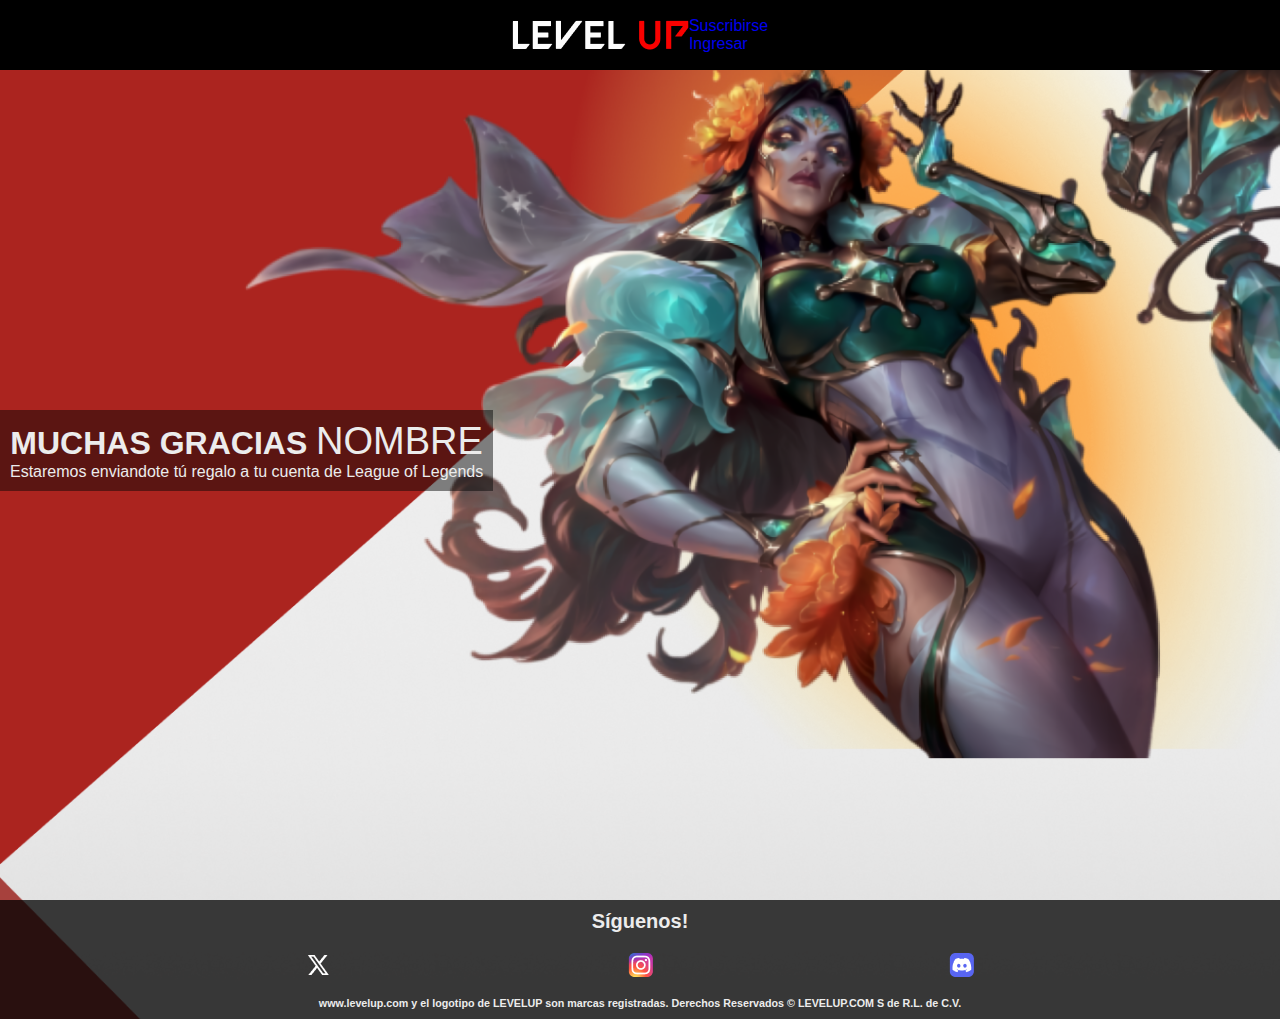
==== fdb.html @ a026b356 "Add files via upload" ====
<html>
    <head>
        <!-- Datos "Invisibles" -->
        <title>Ejercicio 3</title>
        <meta chartset ="utf-8">
        <meta name="language" content="es"> 
        <link rel="stylesheet" href="estilos.css"/>
        <script defer src="java.js" ></script>
        <script src="https://cdnjs.cloudflare.com/ajax/libs/twitter-bootstrap/4.6.0/js/bootstrap.min.js"></script>
        <meta name="viewport" content="width=device-width,initial-scale=1">


    </head>

    <body>
        <!-- Datos Visibles -->
        <header class="header">
            <div class="menu-contenedor">
                <a href="https://www.levelup.com" class="levelup"> <img src="img/lvlup.png" class="logo"> </a>
                <!-- <input type="checkbox" id="menu"> -->
                <label for="menu">
                    <img src="#" class="logo" alt="">
                </label>
                <nav>
                    <ul>
                        <li><a href="https://www.levelup.com/user/register">Suscribirse</a></li>
                        <li><a href="https://www.levelup.com/user/login">Ingresar</a></li>
                    </ul>
                </nav>
            </div>

        </header>

        <main class="main">
             <div class="main-contenedor">                
            <h1 id="title">MUCHAS GRACIAS <span id="name-placeholder">NOMBRE</span></h1>
            <p id="prr">
                Estaremos enviandote tú regalo 
                a tu cuenta de League of Legends
            </p>
        
            </div>
        </main>

        <footer class="footer">
            <div class="footer contenedor">
                <h3 id="title-footer">Síguenos!</h3>
                <div class="link">
                    <a href="https://twitter.com/LevelUpCom"> <img src="img/f1.png" alt=""></a>
                    <a href="https://www.instagram.com/levelupcom/"> <img src="img/f2.png" alt=""></a>
                    <a href="https://discord.com/invite/bJcyjh8"> <img src="img/f3.png" alt=""></a>
                </div>  
                <h6 id="fin"> www.levelup.com y el logotipo de LEVELUP son marcas registradas.
                    Derechos Reservados © LEVELUP.COM S de R.L. de C.V.</h6>
            </div>
        </footer>

<!--         <script src="https://code.jquery.com/jquery-3.5.1.min.js"></script>
        <script src="https://cdn.jsdelivr.net/npm/@popperjs/core@2.5.4/dist/umd/popper.min.js"></script>
        <script src="https://stackpath.bootstrapcdn.com/bootstrap/4.5.2/js/bootstrap.min.js"></script>
 -->        <script defer src="java.js" ></script>

    </body>


</html>
---- estilos.css ----
*{
    margin: 0;
    padding: 0;
    box-sizing: border-box;
    text-decoration: none;
    list-style: none;
    vertical-align: baseline;
    
}

:root {
    --negro: #000000;
    --seccion:#000000c0;
    --blanco: #ececec;
    --sombra-ppal: #a1a1a1;
    --sombra-sec: #ffffff;
    --borde-negro: #00000050;
    --marcado: rgb(127, 195, 255);
    --acento: #AB241F;
}

section{
    
    width: 100%;
    margin-bottom: 50px;
    background-color: var(--seccion);
}



html{

   background-image: url(img/fondo.png);
   background-size:cover;
   background-repeat: no-repeat;
   max-width: 100%;
   margin: 0 auto;
   color: var(--blanco);
   
}

header{
       
    background-color: var(--negro);
    padding: 10px;
    /* width: 90hv; */
    position: absolute;
    top: 0;
    left: 0;
    right: 0;
    display: flex;
    align-items: center;
    justify-content: space-around;
}


.menu-contenedor{
    background-color: var(--seccion);
    height: 50px;
    display: flex;
    flex-direction: row;
    justify-content: space-between;
    align-items: center;
}

.menmu-contener .menu .navbar ul li {
    position: relative;
    float: left;
}

.menu .navbar ul li a{
    color: var(--blanco);
    font-size: 18px;
    padding: 10%;
    display: block;
}



.main{
    height: 100%;
    background-image: url(img/bg.png);
    background-position: top;
    background-size:cover;
    background-repeat: no-repeat;
    display: flex;
    flex-direction: column;
    flex-wrap: nowrap;
    justify-content: space-evenly;
    align-items: flex-start;
    min-height: 70vh;
    overflow: hidden;
}

.main .main-contenedor{
    color: var(--blanco);
    background-color: #0707077c;
    padding: 10px;
    
}

.main .btn1{
   
    display: inline-block;
    align-items: start;
    cursor: pointer;
    font-size: 30px;
    color: var(--blanco);
    box-shadow: 1px 1px 0 var(--seccion);
    background-color: var(--acento);
    width: 300px;
    height: 70px;
    margin: 5%;
    padding: 10px;
}

.cursiva{
    font-weight: 300;
    font-style: italic;
    
}

.ttp{
    font-size: 40px ;
    text-align: left;
    
}
.prr{
    font-size: 20px;
    line-height: 35px;
}

#title2{

    font-weight: bolder;
    font-size: 35px;
    justify-self: center;
    grid-area: header;
    margin-top: 5px;
    padding: 10px; 
}


.contenedor-seccion2 .txt{
    
    justify-self: center;
    font-weight: 300;
    grid-area: sidebar;
    margin-top: 150px;
    margin-right: 40px;
    font-size: 30px;

}

.contenedor-seccion2 .imgseccion2{
    
    justify-self: center;
    grid-area: main;
    padding: 10px;
}


.contenedor-seccion2{
    width: 100%;
    height: 100%;
    display: grid;
    grid-template-columns: 5% 50% 5% 40%;
    grid-template-rows: 10% 50% 10%;
    grid-template-areas: 
    "header header header header"
    ". main . sidebar"
    ". . . ."    
    ;
}
 


.carrusel{

    position: relative;
    padding: 10px;
    color: var(--blanco);
    overflow: hidden;
    
}
.carrtitl{
    padding: 10px;
}

.grande{

    /* width: 100%; */
    display: flex; 
    transition: transform 0.5s ease;
    /* flex-flow: row nowrap; */
    /* justify-content: center; */
    /* align-items: center; */

}

.carrusel-item{
    min-width: 100%;
}

.carrusel .img{

    padding-left: 25%;

    object-fit: contain;
    max-width: 100%;
    height: auto;
   
}

.btn-anterior, .btn-siguiente{

    position: absolute;
    top: 50%;
    transform: translateY(-50%);
    background: none;
    border: none;
    cursor: pointer;
}

.btn-anterior {
    left: 10px;
}

.btn-siguiente {
    right: 10px;
} 

.carousel-item img {
    max-height: 400px;
    object-fit: cover;
}

.bullet-contenedor{

    width: 100%;
    height: 100%;
    display: grid;
    grid-template-columns: 7% 25% 7% 25% 7% 25% 7%;
    grid-template-rows: 30% 50% 30%;
    grid-template-areas: 
    ". header header header header header ."
    ". b1 . b2 . b3 ."
    ". . . . . . ."    
    ;
} 

.bullet-contenedor .bulltitle{
    grid-area: header;
    padding-top: 50px;

}

.bullet-contenedor .bull1{
    grid-area: b1;

}

.bullet-contenedor .bull2{
    grid-area: b2;
}

.bullet-contenedor .bull3{
    grid-area: b3;
    
}

.bullet-contenedor .textb{
    font-size: 20px;
    padding: 20px;
}


#formulario{

    display: block;
    width: 100%;
    max-width: 100%; 
    margin-top: 20px; 
    margin-bottom: 20px;
    padding: 20px; 
      

}

input[type="submit"]{

    cursor: pointer;
    font-size: 30px;
    color: var(--blanco);
    box-shadow: 1px 1px 0 var(--seccion);
    background-color: var(--acento);
    width: 300px;    
    height: 70px;
    margin: 20px auto 0 auto;
    padding: 10px;
    display: block;
    font-size: 25px;

}

input[type="text"], input[type="email"]{
    
    width: 80%;
    max-width: 80%;
    height: 60px; 
    min-height: 40px;
    margin-bottom: 20px;
    margin-left: auto; 
    margin-right: auto; 
    padding: 10px;
    display: block; 
    box-sizing: border-box; 
    font-size: 20px;
}

h1, h2, h3, h4, h5, h6{
    font-family: sans-serif;
    text-align: center;
}

h2{
    font-size: 30px;
}

p, a, li{
    font-family: Arial;
}

.link{
    background-color: var(--seccion);
    display: flex;
    flex-direction: row;
    justify-content: space-evenly;
    align-items: center;
    padding: 10px;
    width: 90hv;
    
}

#title-footer{
    background-color: var(--seccion);
    color: var(--blanco);
    padding: 10px;
    font-size: 20px;
    text-align: center;
    align-items: center;
}

#fin{

    width: 100%;
    background-color: var(--seccion);
    color: var(--blanco);
    padding: 10px;
    text-align: center;
    align-items: center;

}

#name-placeholder{
    font-size: 38;
    font-weight: 300;

}



@media (max-width: 768px) {

    h1, h2, h3, h4, h5, h6{

        font-family: sans-serif;    
        text-align: center;
        font-size: 10px;
    
    }
    
    p, a, li{
    
        font-family: Arial;
    
    }
    
    
    .contenedor-seccion2 {
       
        height: 100%;
        grid-template-columns: 100%;
        grid-template-rows: 10% 20% 30%;
        grid-template-areas: 
            "header"
            "main"
            "footer"
        ;
    }

    .contenedor-seccion2 .imgseccion2 img {
        max-width: 100%;
        height: auto;
    }

    .contenedor-seccion2 .txt {

        grid-area: footer;
        margin-left: 10px;
        margin-right: 10px;
        padding: 50px;
        font-size: 20px;

    }

    .contenedor-seccion2 .imgseccion2 {
        
        grid-area: main;
        margin-left: 30px;
        margin-right: 30px;
        margin-top: 35px;
        padding: 10px;
    }

    #title2 {
        font-size: 28px;
    }

    .bullet-contenedor {

        height: 220%;
        grid-template-columns: 100%;
        grid-template-rows: auto auto auto auto;
        grid-template-areas: 
            "header"
            "b1"
            "b2"
            "b3"
            "footer";
    }

    .bullet-contenedor .bull1 {
        
        grid-area: b1;
        text-align: center;
        
    }

    .bullet-contenedor .bull2 {
        
        grid-area: b2;
        text-align: center;
    }

    .bullet-contenedor .bull3 {

        grid-area: b3;
        text-align: center;
    }

    .carrusel .img{
    padding: 10px;
    
    }

    .btn-anterior, .btn-siguiente{
   
        position: absolute;
        top: 60%;
    }

    .carrusel .btn-anterior img{
        max-width: 50%;
        height: auto;
    }

    .carrusel .btn-siguiente img{
        max-width: 50%;
        height: auto;
    }

    
}

@media (min-width: 768px) and (max-width: 1024px) {
    .contenedor-seccion2 {
        height: 120%;
        grid-template-columns: 100%;
        grid-template-rows: 10% 30% 30% 10%;
        grid-template-areas: 
            "header"
            "main"
            "side"
            "footer"
        ;
    }

    .contenedor-seccion2 .txt {
        display: grid;
        grid-area: side;
        align-self: center;
        justify-self: center;
        margin-top: 400px;
        margin-left: 40px;
        margin-right: 40px;
        padding: 50px;
        font-size: 28px;
    }

    .contenedor-seccion2 .imgseccion2 {
        margin-top: 20px;
        padding: 10px;
        text-align: center; /* Center align the image*/
        }

    .contenedor-seccion2 .imgseccion2 img {
        max-width: 90%;
        height: auto;
    }

    #title2 {
        font-size: 30px;
    }

    .bullet-contenedor {

        height: 200%;
        grid-template-columns: 100%;
        grid-template-rows: auto auto auto;
        grid-template-areas: 
            "header"
            "b1"
            "b2"
            "b3";
    }

    .bullet-contenedor .bull1 {
        
        grid-area: b1;
        text-align: center; 
    }

    .bullet-contenedor .bull2 {
        
        grid-area: b2;
        text-align: center;
    }

    .bullet-contenedor .bull3 {

        grid-area: b3;
        text-align: center;
    }

    .carrusel .img{
        
        margin-left: 0;
        margin-right: 50%;
    
    }

    .btn-anterior, .btn-siguiente{
   
        position: absolute;
        top: 50%;
    }

    .carrusel .btn-anterior img{
        max-width: 80%;
        height: auto;
    }

    .carrusel .btn-siguiente img{
        max-width: 80%;
        height: auto;
    }


}
 
/* @media (min-width: 1024px) {
    .contenedor-seccion2 {
        height: 120%;
        grid-template-columns: 100%;
        grid-template-rows: 10% 30% 30% 10%;
        grid-template-areas: 
            "header"
            "main"
            "side"
            "footer"
        ;
    }

    .contenedor-seccion2 .txt {
        display: grid;
        grid-area: side;
        align-self: center;
        justify-self: center;
        margin-top: 500px;
        margin-left: 40px;
        margin-right: 40px;
        padding: 50px;
        font-size: 28px;
    }

    .contenedor-seccion2 .imgseccion2 {
        margin-top: 20px;
        padding: 10px;
        text-align: center; /* Center align the image 
    }

    .contenedor-seccion2 .imgseccion2 img {
        max-width: 90%;
        height: auto;
    }

    #title2 {
        font-size: 30px;
    }

    .bullet-contenedor {

        height: 200%;
        grid-template-columns: 100%;
        grid-template-rows: auto auto auto;
        grid-template-areas: 
            "header"
            "b1"
            "b2"
            "b3";
    }

    .bullet-contenedor .bull1 {
        
        grid-area: b1;
        text-align: center; 
    }

    .bullet-contenedor .bull2 {
        
        grid-area: b2;
        text-align: center;
    }

    .bullet-contenedor .bull3 {

        grid-area: b3;
        text-align: center;
    }

    .carrusel .img{

        padding: 3%;        
        margin-left: 10%;
    }

    .btn-anterior, .btn-siguiente{
   
        position: absolute;
        top: 50%;
    }

} */
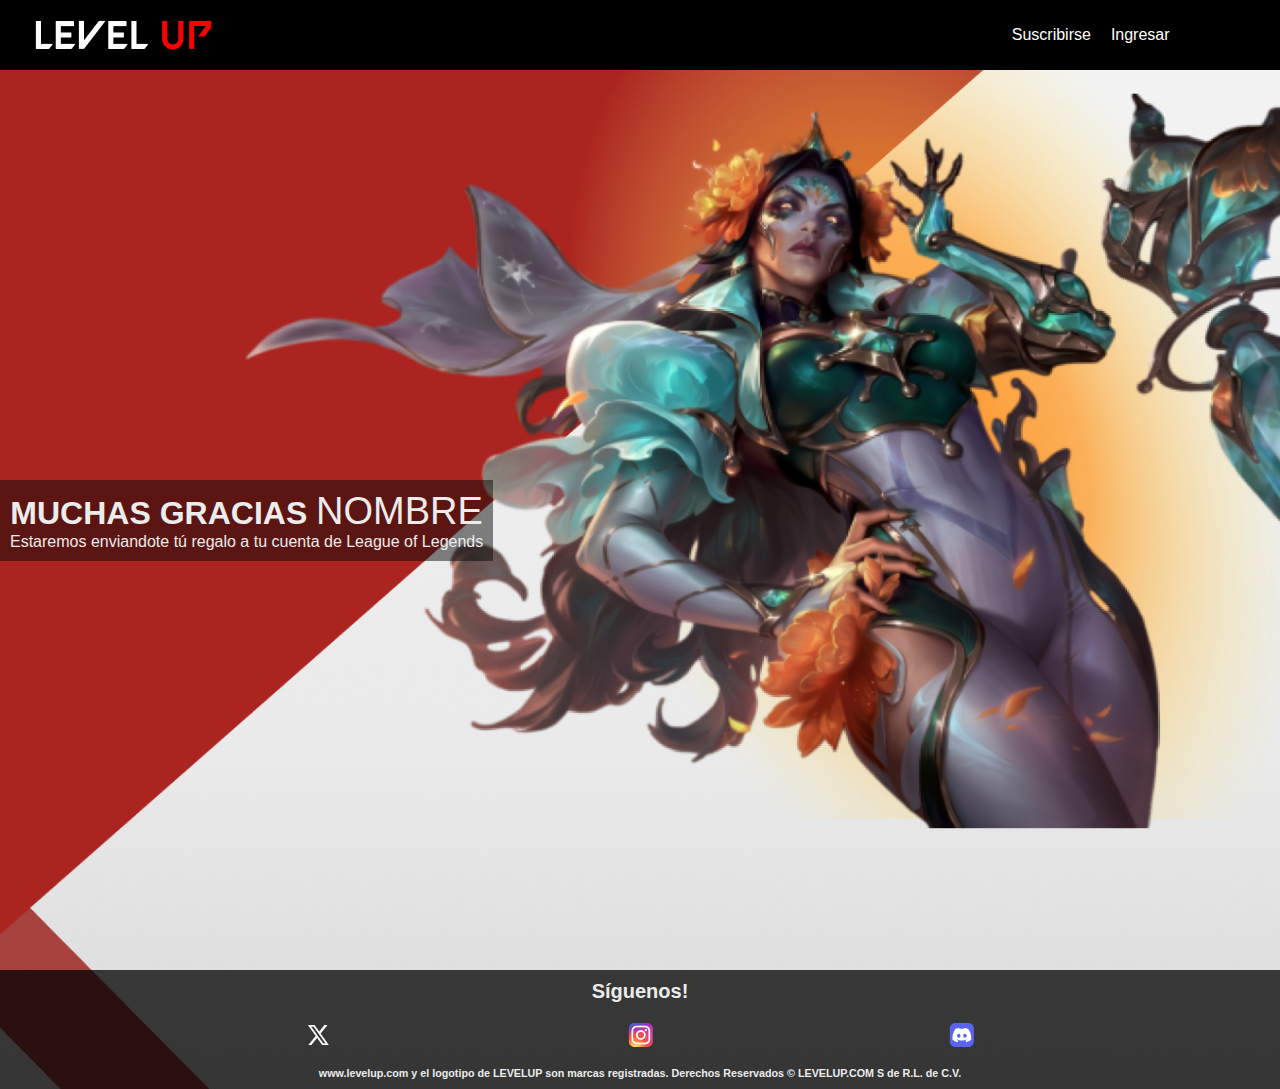
==== commit 049099ff: "Add files via upload" ====
--- a/fdb.html
+++ b/fdb.html
@@ -16,16 +16,14 @@
         <!-- Datos Visibles -->
         <header class="header">
             <div class="menu-contenedor">
-                <a href="https://www.levelup.com" class="levelup"> <img src="img/lvlup.png" class="logo"> </a>
-                <!-- <input type="checkbox" id="menu"> -->
-                <label for="menu">
-                    <img src="#" class="logo" alt="">
-                </label>
-                <nav>
-                    <ul>
-                        <li><a href="https://www.levelup.com/user/register">Suscribirse</a></li>
-                        <li><a href="https://www.levelup.com/user/login">Ingresar</a></li>
-                    </ul>
+                <nav class="navbar">
+                    <div class="levelup">
+                    <a href="https://www.levelup.com"> <img src="img/lvlup.png"> </a>
+                    </div>
+                    <div class="menu">
+                        <a href="https://www.levelup.com/user/register" class="link1">Suscribirse</a></li>
+                        <a href="https://www.levelup.com/user/login" class="link1">Ingresar</a></li>
+                    </div>
                 </nav>
             </div>
 
--- a/estilos.css
+++ b/estilos.css
@@ -43,38 +43,47 @@
        
     background-color: var(--negro);
     padding: 10px;
-    /* width: 90hv; */
-    position: absolute;
-    top: 0;
-    left: 0;
-    right: 0;
-    display: flex;
-    align-items: center;
-    justify-content: space-around;
-}
-
+    padding-right: 3%;
+    
+    
+}
 
 .menu-contenedor{
+    padding-top: 10px;
     background-color: var(--seccion);
-    height: 50px;
+    height: 50px;   
+    
+}
+
+.menu-contenedor .navbar{
+    margin-left: 2%;
+    margin-right: 3%;
     display: flex;
     flex-direction: row;
     justify-content: space-between;
     align-items: center;
-}
-
-.menmu-contener .menu .navbar ul li {
-    position: relative;
-    float: left;
-}
-
-.menu .navbar ul li a{
-    color: var(--blanco);
-    font-size: 18px;
-    padding: 10%;
-    display: block;
-}
-
+   
+}
+
+.menu-contenedor .menu{
+
+    margin-right: 3%;
+    display: flex;
+    flex-direction: row;
+    justify-content: space-between;
+    align-items: center;
+   
+}
+
+.link1 {
+    color: white;
+    margin-left: 20px;
+    transition: color 0.3s;
+
+}
+.link1:hover{
+    color:var(--acento);
+}
 
 
 .main{
@@ -93,6 +102,7 @@
 }
 
 .main .main-contenedor{
+    
     color: var(--blanco);
     background-color: #0707077c;
     padding: 10px;
@@ -121,11 +131,13 @@
 }
 
 .ttp{
+    padding-left: 1%;
     font-size: 40px ;
     text-align: left;
     
 }
 .prr{
+    padding-left: 1%;
     font-size: 20px;
     line-height: 35px;
 }
@@ -343,6 +355,7 @@
 }
 
 #title-footer{
+    width: 100%;
     background-color: var(--seccion);
     color: var(--blanco);
     padding: 10px;
@@ -372,20 +385,9 @@
 
 @media (max-width: 768px) {
 
-    h1, h2, h3, h4, h5, h6{
-
-        font-family: sans-serif;    
-        text-align: center;
-        font-size: 10px;
-    
-    }
-    
-    p, a, li{
-    
-        font-family: Arial;
-    
-    }
-    
+    .menu-contenedor{
+        margin-right: 20px;    
+    }
     
     .contenedor-seccion2 {
        
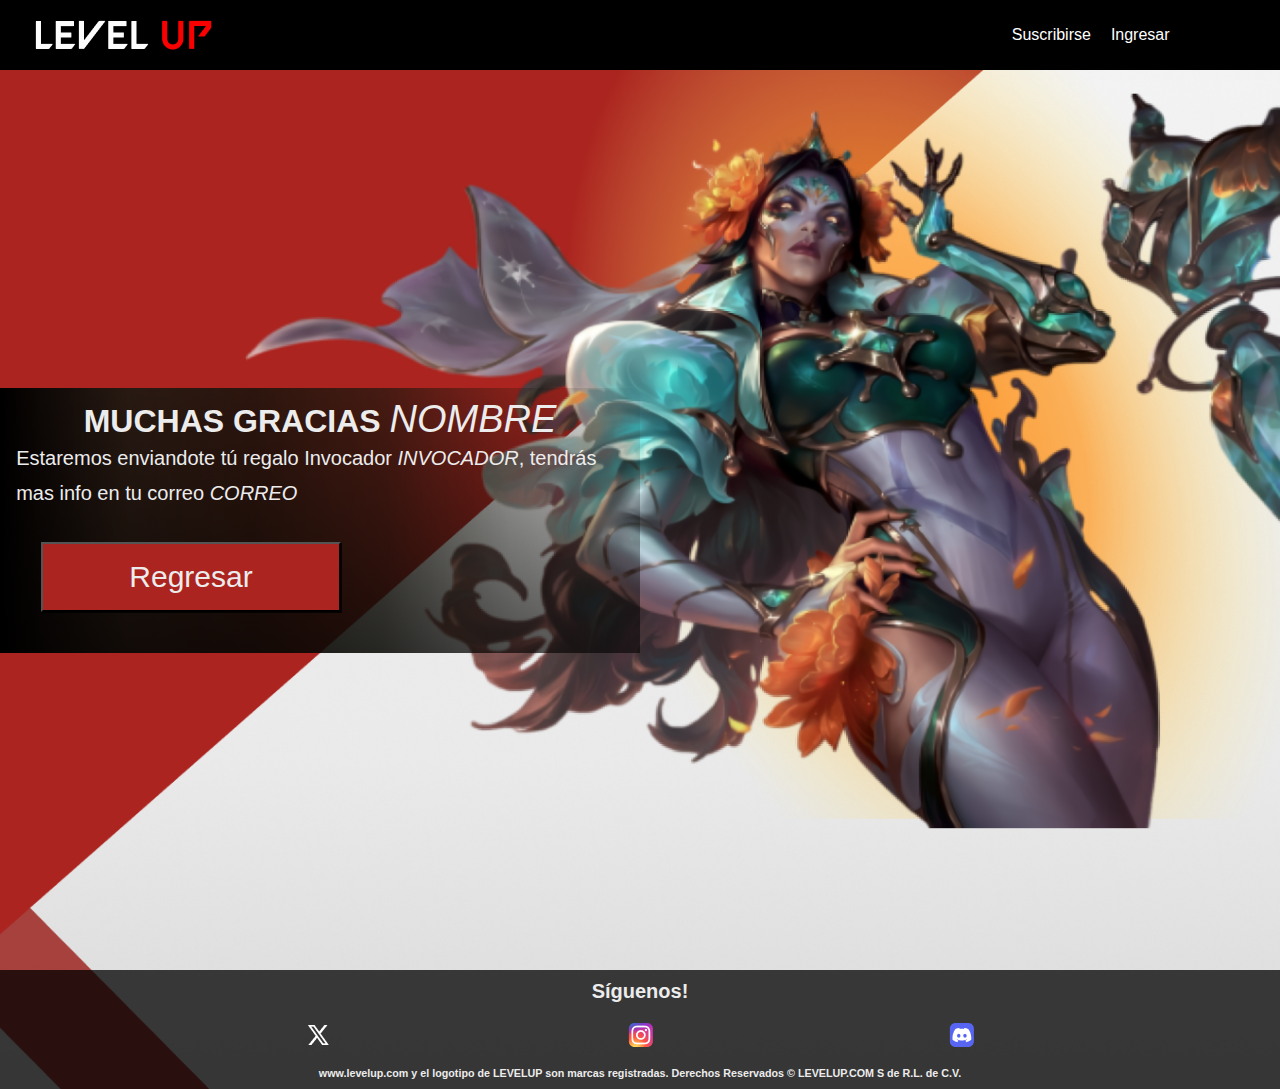
==== commit 1e0ffb37: "Add files via upload" ====
--- a/fdb.html
+++ b/fdb.html
@@ -8,7 +8,6 @@
         <script defer src="java.js" ></script>
         <script src="https://cdnjs.cloudflare.com/ajax/libs/twitter-bootstrap/4.6.0/js/bootstrap.min.js"></script>
         <meta name="viewport" content="width=device-width,initial-scale=1">
-
 
     </head>
 
@@ -31,11 +30,12 @@
 
         <main class="main">
              <div class="main-contenedor">                
-            <h1 id="title">MUCHAS GRACIAS <span id="name-placeholder">NOMBRE</span></h1>
-            <p id="prr">
+            <h1 class="title">MUCHAS GRACIAS <span id="name-placeholder" class="cursiva">NOMBRE</span></h1>
+            <p class="prr">
                 Estaremos enviandote tú regalo 
-                a tu cuenta de League of Legends
+                Invocador <span id="invocador-placeholder" class="cursiva">INVOCADOR</span>, tendrás mas info en tu correo <span id="email-placeholder" class="cursiva">CORREO</span>
             </p>
+            <button id="btnRegresar" class="btn1"> Regresar</a> </button>
         
             </div>
         </main>
--- a/estilos.css
+++ b/estilos.css
@@ -50,7 +50,7 @@
 
 .menu-contenedor{
     padding-top: 10px;
-    background-color: var(--seccion);
+    
     height: 50px;   
     
 }
@@ -95,17 +95,25 @@
     display: flex;
     flex-direction: column;
     flex-wrap: nowrap;
-    justify-content: space-evenly;
-    align-items: flex-start;
+    justify-content: center;
+    align-items: left;
     min-height: 70vh;
     overflow: hidden;
+    z-index: 2;
 }
 
 .main .main-contenedor{
     
     color: var(--blanco);
-    background-color: #0707077c;
-    padding: 10px;
+    width: 50%;
+    background-image: linear-gradient(to top,rgba(0, 0, 0, 0.573), transparent), url(img/fnmain.png);      
+    background-size:cover;
+    background-repeat: no-repeat;
+    padding: 10px;
+    display: flex;
+    flex-direction: column;
+    justify-content: center;
+    align-items: left;
     
 }
 
@@ -122,6 +130,7 @@
     height: 70px;
     margin: 5%;
     padding: 10px;
+  
 }
 
 .cursiva{
@@ -134,12 +143,21 @@
     padding-left: 1%;
     font-size: 40px ;
     text-align: left;
+    display: flex;
+    flex-direction: column;
+    align-content: left;
+    justify-content: left;
+ 
     
 }
 .prr{
     padding-left: 1%;
     font-size: 20px;
     line-height: 35px;
+    text-align: left;
+    align-items: center;
+    justify-content: center;
+ 
 }
 
 #title2{
@@ -286,6 +304,9 @@
     padding: 20px;
 }
 
+.txtform{
+    margin-bottom: 20px;
+}
 
 #formulario{
 
@@ -385,13 +406,53 @@
 
 @media (max-width: 768px) {
 
-    .menu-contenedor{
-        margin-right: 20px;    
+    .main{
+        height: 80%;
+        background-image: url(img/bg.png);
+        background-position: top;
+        background-size:cover;
+        background-repeat: no-repeat;
+        display: flex;
+        flex-direction: column;
+        flex-wrap: nowrap;
+        justify-content: flex-end;
+        align-items: flex-start;
+        min-height: 70vh;
+        overflow: hidden;
+        z-index: 2;
+    }
+    
+    .main .main-contenedor{
+        
+        color: var(--blanco);
+        width: 100%;
+        background-image: linear-gradient(to top,rgba(0, 0, 0, 0.573), transparent), url(img/fnmain.png);      
+        background-size:cover;
+        background-repeat: no-repeat;
+        padding: 10px;
+        display: flex;
+        flex-direction: column;
+        justify-content: flex-end;
+        align-items: left;
+        
+    }
+
+
+    .menu-contenedor .navbar .levelup img{
+        max-width: 120%;
+        height: auto;
+
+    }
+
+    .menu-contenedor .navbar .menu{
+        margin-left: 20px;
+        padding: 10;
+            
     }
     
     .contenedor-seccion2 {
        
-        height: 100%;
+        height: 70%;
         grid-template-columns: 100%;
         grid-template-rows: 10% 20% 30%;
         grid-template-areas: 
@@ -402,16 +463,18 @@
     }
 
     .contenedor-seccion2 .imgseccion2 img {
+        margin-top: 20px;
         max-width: 100%;
         height: auto;
     }
 
     .contenedor-seccion2 .txt {
-
+        
         grid-area: footer;
         margin-left: 10px;
         margin-right: 10px;
-        padding: 50px;
+        padding: 2%;
+        padding-top: 30px;
         font-size: 20px;
 
     }
@@ -421,11 +484,12 @@
         grid-area: main;
         margin-left: 30px;
         margin-right: 30px;
-        margin-top: 35px;
+        margin-top: 5%;
         padding: 10px;
     }
 
     #title2 {
+        padding-top: 40px;
         font-size: 28px;
     }
 
@@ -581,7 +645,7 @@
 
 }
  
-/* @media (min-width: 1024px) {
+/* @media (min-width: 1024px) and (max-width: 1440px) {
     .contenedor-seccion2 {
         height: 120%;
         grid-template-columns: 100%;
@@ -609,7 +673,7 @@
     .contenedor-seccion2 .imgseccion2 {
         margin-top: 20px;
         padding: 10px;
-        text-align: center; /* Center align the image 
+        text-align: center; 
     }
 
     .contenedor-seccion2 .imgseccion2 img {
@@ -654,7 +718,7 @@
     .carrusel .img{
 
         padding: 3%;        
-        margin-left: 10%;
+        margin-left: 9%;
     }
 
     .btn-anterior, .btn-siguiente{
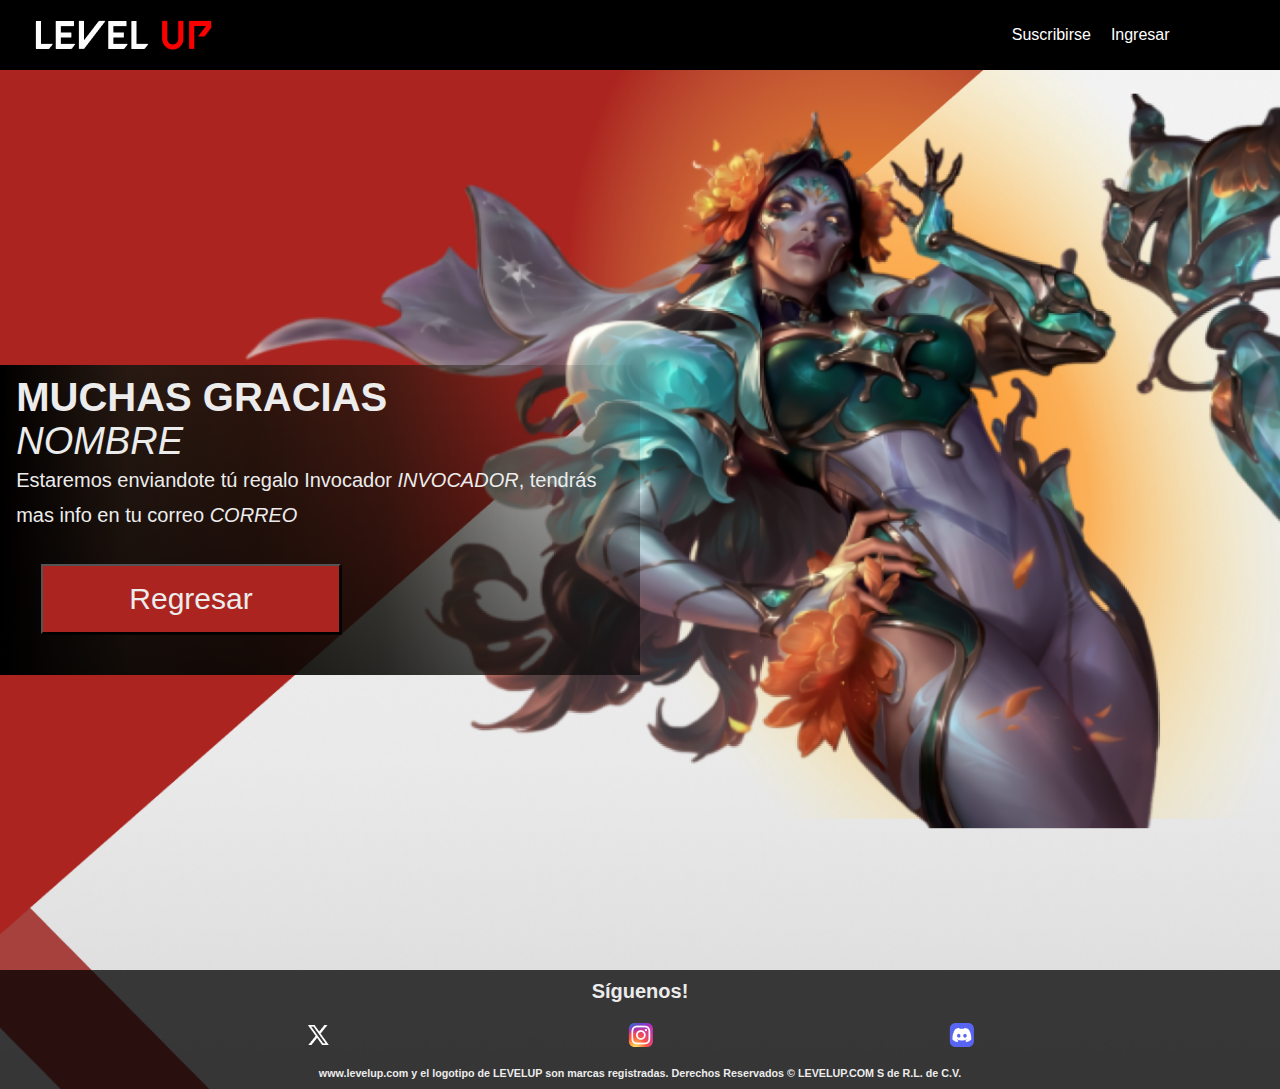
==== commit 369784a7: "Add files via upload" ====
--- a/fdb.html
+++ b/fdb.html
@@ -4,7 +4,7 @@
         <title>Ejercicio 3</title>
         <meta chartset ="utf-8">
         <meta name="language" content="es"> 
-        <link rel="stylesheet" href="estilos.css"/>
+        <link rel="stylesheet" href="estilo2.css"/>
         <script defer src="java.js" ></script>
         <script src="https://cdnjs.cloudflare.com/ajax/libs/twitter-bootstrap/4.6.0/js/bootstrap.min.js"></script>
         <meta name="viewport" content="width=device-width,initial-scale=1">
@@ -30,7 +30,7 @@
 
         <main class="main">
              <div class="main-contenedor">                
-            <h1 class="title">MUCHAS GRACIAS <span id="name-placeholder" class="cursiva">NOMBRE</span></h1>
+            <h1 class="ttp">MUCHAS GRACIAS <span id="name-placeholder" class="cursiva">NOMBRE</span></h1>
             <p class="prr">
                 Estaremos enviandote tú regalo 
                 Invocador <span id="invocador-placeholder" class="cursiva">INVOCADOR</span>, tendrás mas info en tu correo <span id="email-placeholder" class="cursiva">CORREO</span>
--- a/estilo2.css
+++ b/estilo2.css
@@ -0,0 +1,266 @@
+*{
+    margin: 0;
+    padding: 0;
+    box-sizing: border-box;
+    text-decoration: none;
+    list-style: none;
+    vertical-align: baseline;
+    
+}
+
+:root {
+    --negro: #000000;
+    --seccion:#000000c0;
+    --blanco: #ececec;
+    --sombra-ppal: #a1a1a1;
+    --sombra-sec: #ffffff;
+    --borde-negro: #00000050;
+    --marcado: rgb(127, 195, 255);
+    --acento: #AB241F;
+}
+
+section{
+    
+    width: 100%;
+    margin-bottom: 50px;
+    background-color: var(--seccion);
+}
+
+html{
+
+   background-image: url(img/fondo.png);
+   background-size:cover;
+   background-repeat: no-repeat;
+   max-width: 100%;
+   margin: 0 auto;
+   color: var(--blanco);
+   
+}
+
+header{
+       
+    background-color: var(--negro);
+    padding: 10px;
+    padding-right: 3%;
+    
+    
+}
+
+.menu-contenedor{
+    padding-top: 10px;
+    
+    height: 50px;   
+    
+}
+
+.menu-contenedor .navbar{
+    margin-left: 2%;
+    margin-right: 3%;
+    display: flex;
+    flex-direction: row;
+    justify-content: space-between;
+    align-items: center;
+   
+}
+
+.menu-contenedor .menu{
+
+    margin-right: 3%;
+    display: flex;
+    flex-direction: row;
+    justify-content: space-between;
+    align-items: center;
+   
+}
+
+.link1 {
+    color: white;
+    margin-left: 20px;
+    transition: color 0.3s;
+
+}
+.link1:hover{
+    color:var(--acento);
+}
+
+
+.main{
+    height: 100%;
+    background-image: url(img/bg.png);
+    background-position: top;
+    background-size:cover;
+    background-repeat: no-repeat;
+    display: flex;
+    flex-direction: column;
+    flex-wrap: nowrap;
+    justify-content: center;
+    align-items: left;
+    min-height: 70vh;
+    overflow: hidden;
+    z-index: 2;
+}
+
+.main .main-contenedor{
+    
+    color: var(--blanco);
+    width: 50%;
+    background-image: linear-gradient(to top,rgba(0, 0, 0, 0.573), transparent), url(img/fnmain.png);      
+    background-size:cover;
+    background-repeat: no-repeat;
+    padding: 10px;
+    display: flex;
+    flex-direction: column;
+    justify-content: center;
+    align-items: left;
+    
+}
+
+.main .btn1{
+   
+    display: inline-block;
+    align-items: start;
+    cursor: pointer;
+    font-size: 30px;
+    color: var(--blanco);
+    box-shadow: 1px 1px 0 var(--seccion);
+    background-color: var(--acento);
+    width: 300px;
+    height: 70px;
+    margin: 5%;
+    padding: 10px;
+  
+}
+
+.cursiva{
+    font-weight: 300;
+    font-style: italic;
+    
+}
+
+.ttp{
+    padding-left: 1%;
+    font-size: 40px ;
+    text-align: left;
+    display: flex;
+    flex-direction: column;
+    align-content: left;
+    justify-content: left;
+ 
+    
+}
+.prr{
+    padding-left: 1%;
+    font-size: 20px;
+    line-height: 35px;
+    text-align: left;
+    align-items: center;
+    justify-content: center;
+ 
+}
+
+h1, h2, h3, h4, h5, h6{
+    font-family: sans-serif;
+    text-align: center;
+}
+
+h2{
+    font-size: 30px;
+}
+
+p, a, li{
+    font-family: Arial;
+}
+
+.link{
+    background-color: var(--seccion);
+    display: flex;
+    flex-direction: row;
+    justify-content: space-evenly;
+    align-items: center;
+    padding: 10px;
+    width: 90hv;
+    
+}
+
+#title-footer{
+    width: 100%;
+    background-color: var(--seccion);
+    color: var(--blanco);
+    padding: 10px;
+    font-size: 20px;
+    text-align: center;
+    align-items: center;
+}
+
+#fin{
+
+    width: 100%;
+    background-color: var(--seccion);
+    color: var(--blanco);
+    padding: 10px;
+    text-align: center;
+    align-items: center;
+
+}
+
+#name-placeholder{
+    font-size: 38;
+    font-weight: 300;
+
+}
+
+@media (max-width: 768px) {
+
+    .main{
+        height: 90%;
+        background-image: url(img/bg.png);
+        background-position: top;
+        background-size:cover;
+        background-repeat: no-repeat;
+        display: flex;
+        flex-direction: column;
+        flex-wrap: nowrap;
+        justify-content: flex-end;
+        align-items: flex-start;
+        min-height: 70vh;
+        overflow: hidden;
+        z-index: 2;
+    }
+    
+    .main .main-contenedor{
+        
+        color: var(--blanco);
+        width: 100%;
+        background-image: linear-gradient(to top,rgba(0, 0, 0, 0.573), transparent), url(img/fnmain.png);      
+        background-size:cover;
+        background-repeat: no-repeat;
+        padding: 10px;
+        display: flex;
+        flex-direction: column;
+        justify-content: flex-end;
+        align-items: left;
+        
+    }
+
+
+    .menu-contenedor .navbar .levelup img{
+        max-width: 120%;
+        height: auto;
+
+    }
+
+    .menu-contenedor .navbar .menu{
+        margin-left: 20px;
+        padding: 10;
+            
+    }
+    
+   
+}
+
+@media (min-width: 768px) and (max-width: 1024px) {
+
+    
+
+
+}
